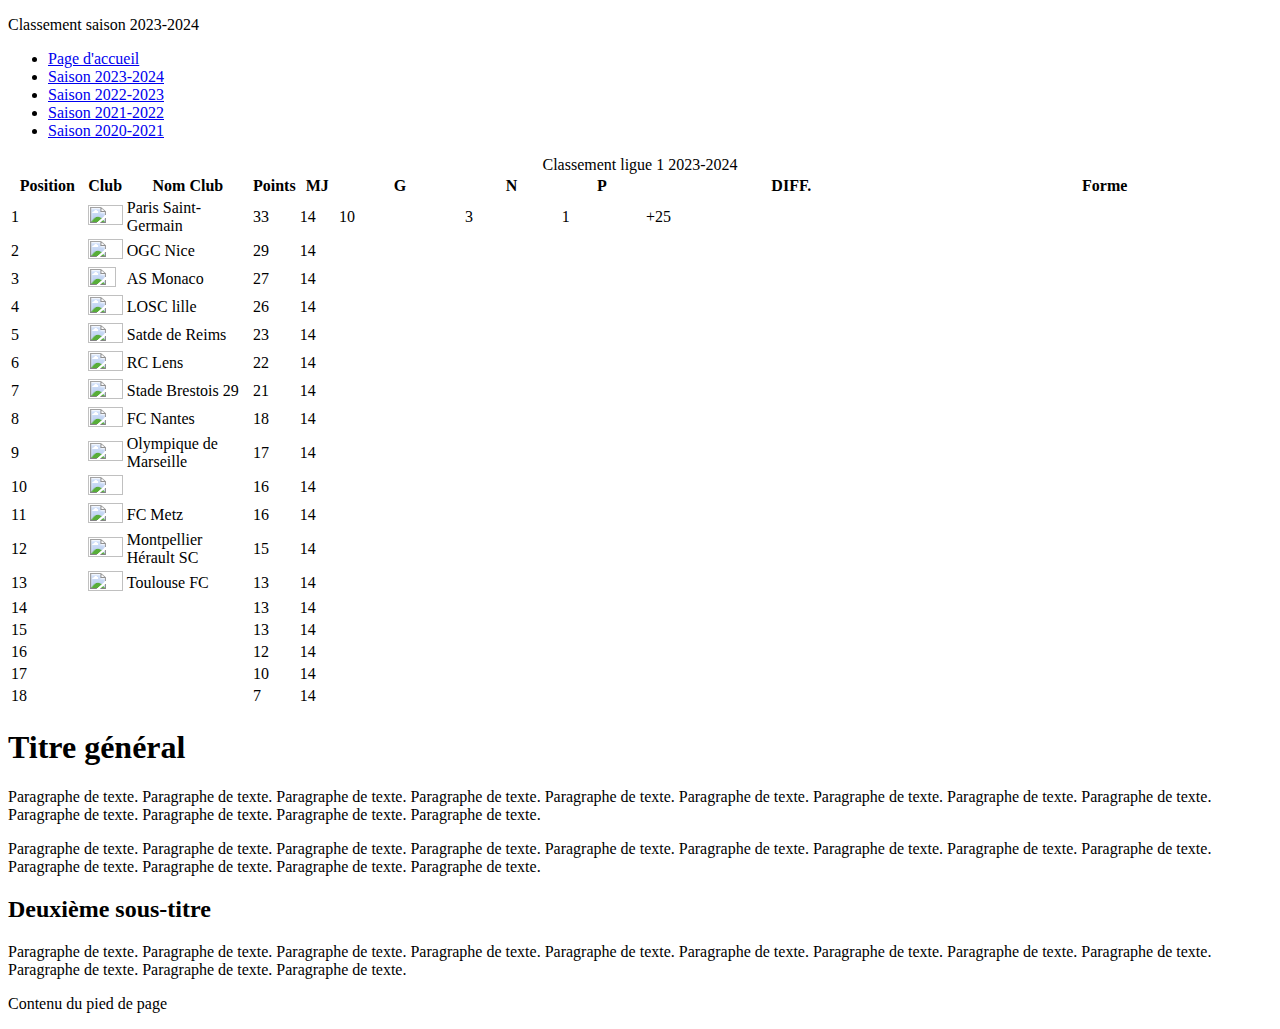
==== lien2.html @ 78a21141 "Update lien2.html" ====
<!DOCTYPE html>
<html>
<head>
  <meta charset="utf-8" />
  <title> Classement Ligue 1 2023-2024</title>
  <link rel="stylesheet" href="style.css" type="text/css" />
  <link rel="shortcut icon" href="ligue1.PNG" />
</head>

<body>
<div id="global">  <!-- Conteneur général de toute la page -->



  <div class="entete"id="lien2">  <!-- En-tête -->
      <p>Classement saison 2023-2024</p>
  </div>   <!-- Fin d'en-tête -->

  <div id="blocmenu">  <!-- Début du menu de navigation -->
      <ul id="menu">  
        <li><a href="index.html">Page d'accueil</a></li>
        <li id="en-cours"><a href="lien2.html">Saison 2023-2024</a></li>
        <li><a href="lien3.html">Saison 2022-2023</a></li>
        <li><a href="lien4.html">Saison 2021-2022</a></li>
        <li><a href="lien5.html">Saison 2020-2021</a></li>
      </ul>
  </div>   <!-- Fin du menu de navigation -->

<div id ="conteneur">
  <table>
  
    <caption>Classement ligue 1  2023-2024</caption>

  <col style="width:6%"> <col style="width:3%"><col style="width:10%"><col style="width:3%"><col style="width:3%"><col style="width:10%">
  <tr> <th>Position</th> <th>Club</th> <th>Nom Club</th> <th>Points</th> <th>MJ</th> <th>G</th> <th>N</th> <th>P</th> <th>DIFF.</th> <th>Forme</th> </tr>

  <tr> <td>1</td> <td><img src="PSG_LOGO.png" width=100% height=100%> </td>  <td>Paris Saint-Germain</td> </td><td>33</td> <td>14</td><td>10</td><td>3</td><td>1</td><td>+25</td> </tr>

  <tr> <td>2</td> <td><img src="NICE_LOGO.png" width=100% height=100%>  </td><td>OGC Nice </td> <td>29</td> <td>14</td><td> </td><td> </td><td> </td><td> </td> </tr>
  
  <tr> <td>3</td> <td> <img src="MONACO_LOGO.png" width=90% height=90%> </td><td>AS Monaco</td> <td> 27</td> <td>14</td><td> </td><td> </td><td> </td><td> </td> </tr>

  <tr> <td>4</td> <td> <img src="LILLE_LOGO.png" width=100% height=100%> </td><td>LOSC lille</td><td>26</td> <td>14</td><td> </td><td> </td><td> </td><td> </td> </tr>
   
  <tr> <td>5</td> <td> <img src="REIMS_LOGO.png" width=100% height=100%> </td><td>Satde de Reims</td><td> 23</td> <td>14 </td><td> </td><td> </td><td> </td><td> </td> </tr>

  <tr> <td>6</td> <td> <img src="LENS_LOGO.png" width=100% height=100%> </td><td>RC Lens </td><td> 22</td> <td>14</td><td> </td><td> </td><td> </td><td> </td> </tr>

  <tr> <td>7</td> <td> <img src="Logo_Stade_Brestois.png" width=100% height=100%> </td><td>Stade Brestois 29</td><td> 21</td> <td>14</td><td> </td><td> </td><td> </td><td> </td> </tr>

  <tr> <td>8</td> <td> <img src="FC_NANTES_LOGO.png" width=100% height=100%> </td><td>FC Nantes </td><td> 18</td> <td>14</td><td> </td><td> </td><td> </td><td> </td> </tr>

  <tr> <td>9</td> <td> <img src="MARSEILLE_LOGO.png" width=100% height=100%> </td><td>Olympique de Marseille</td><td> 17</td> <td>14</td><td> </td><td> </td><td> </td><td></td</tr>

  <tr> <td>10</td> <td> <img src="Logo_Havre.png" width=100% height=100%> </td><td> </td><td> 16</td> <td>14</td><td> </td><td> </td><td> </td><td> </td> </tr>

  <tr> <td>11</td> <td> <img src="FC_METZ_LOGO.png" width=100% height=100%> </td><td>FC Metz</td><td> 16</td> <td>14 </td><td> </td><td> </td><td> </td><td> </td></tr> 

  <tr> <td>12</td> <td> <img src="Logo_Stade_Rennais_FC.png" width=100% height=100%> </td><td>Montpellier Hérault SC</td><td> 15</td> <td>14</td<td> </td><td> </td><td> </td><td> </td> <td></td> </tr> 

  <tr> <td>13</td> <td> <img src="TOULOUSEFC_LOGO.png" width=100% height=100%> </td><td> Toulouse FC</td><td> 13</td> <td>14</td<td> </td><td> </td><td> </td><td> </td>  <td></td></tr>

  <tr> <td>14</td> <td> </td><td> </td><td> 13</td> <td>14</td<td> </td><td> </td><td> </td><td> </td>  <td></td></tr>

  <tr> <td>15</td> <td> </td><td> </td><td> 13</td> <td>14</td><td> </td><td> </td><td> </td><td> </td> </tr>

  <tr> <td>16</td> <td> </td><td> </td><td> 12</td> <td>14</td><td> </td><td> </td><td> </td><td> </td> </tr>

  <tr> <td>17</td> <td> </td><td> </td><td> 10</td> <td>14</td><td> </td><td> </td><td> </td><td> </td> </tr>

  <tr> <td>18</td> <td> </td><td> </td><td> 7</td> <td>14</td><td> </td><td> </td><td> </td><td> </td> </tr>
  </table>
</div>

  <div id="contenu">  <!-- Début du contenu de la page -->

      <h1>Titre général</h1>
      
      
      
      <p>Paragraphe de texte. Paragraphe de texte. Paragraphe de texte. Paragraphe de texte.
      Paragraphe de texte. Paragraphe de texte. Paragraphe de texte.
      Paragraphe de texte. Paragraphe de texte. Paragraphe de texte.
      Paragraphe de texte. Paragraphe de texte. Paragraphe de texte.
      </p>
      <p>Paragraphe de texte. Paragraphe de texte. Paragraphe de texte. Paragraphe de texte.
      Paragraphe de texte. Paragraphe de texte. Paragraphe de texte.
      Paragraphe de texte. Paragraphe de texte. Paragraphe de texte.
      Paragraphe de texte. Paragraphe de texte. Paragraphe de texte.
      </p>


      <h2>Deuxième sous-titre</h2>
      <p>Paragraphe de texte. Paragraphe de texte. Paragraphe de texte. Paragraphe de
      texte. Paragraphe de texte. Paragraphe de texte. Paragraphe de texte.
      Paragraphe de texte. Paragraphe de texte. Paragraphe de texte.
      Paragraphe de texte. Paragraphe de texte.
      </p>
      
  </div>   <!-- Fin du contenu de la page -->

  <div id="pied">  <!-- Début du pied de page -->
      <p>Contenu du pied de page</p>
  </div>   <!-- Fin du pied de page -->

</div>   <!-- Fin du conteneur général de toute la page -->

</body>
</html>
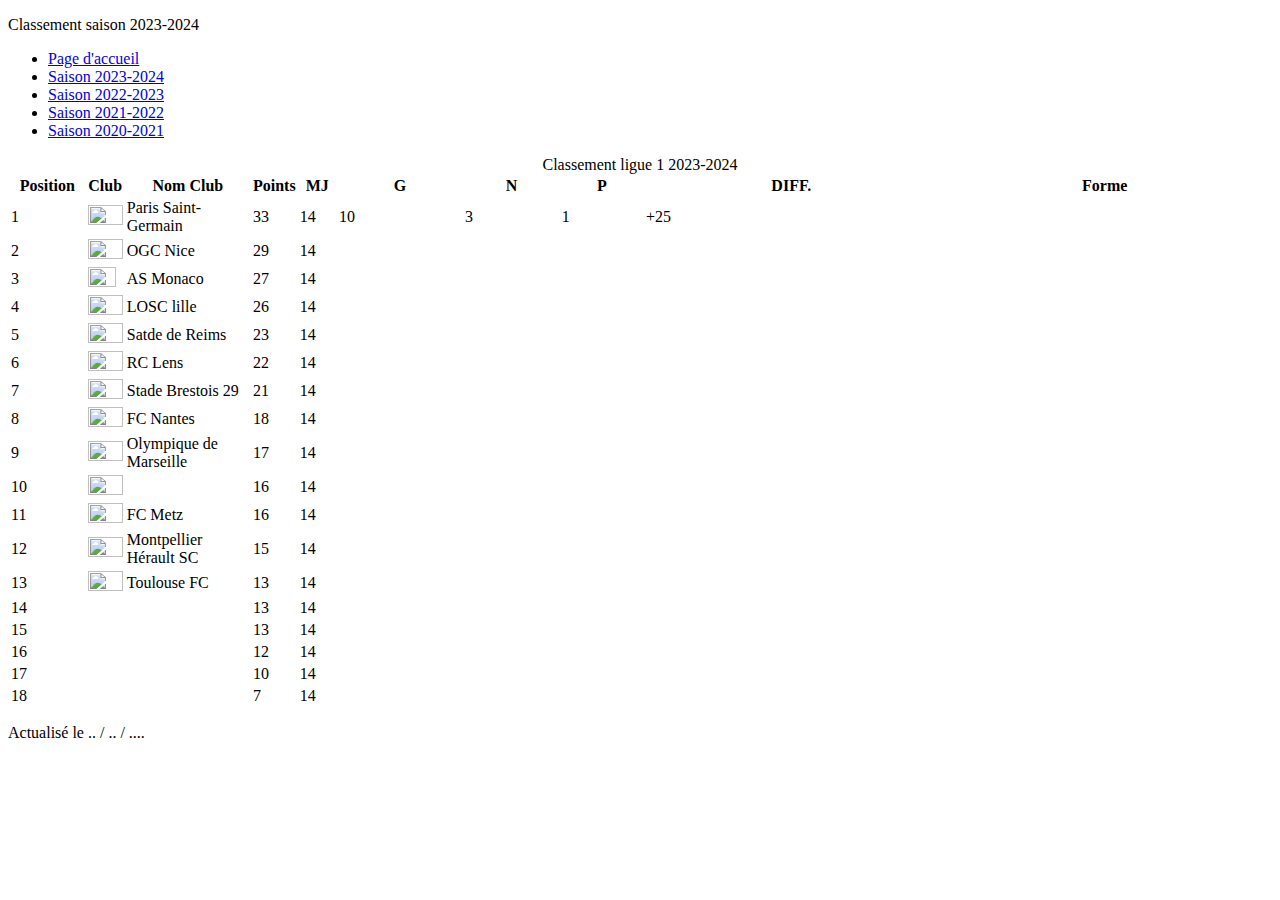
==== commit 83cba8bf: "Update lien2.html" ====
--- a/lien2.html
+++ b/lien2.html
@@ -72,35 +72,8 @@
   </table>
 </div>
 
-  <div id="contenu">  <!-- Début du contenu de la page -->
-
-      <h1>Titre général</h1>
-      
-      
-      
-      <p>Paragraphe de texte. Paragraphe de texte. Paragraphe de texte. Paragraphe de texte.
-      Paragraphe de texte. Paragraphe de texte. Paragraphe de texte.
-      Paragraphe de texte. Paragraphe de texte. Paragraphe de texte.
-      Paragraphe de texte. Paragraphe de texte. Paragraphe de texte.
-      </p>
-      <p>Paragraphe de texte. Paragraphe de texte. Paragraphe de texte. Paragraphe de texte.
-      Paragraphe de texte. Paragraphe de texte. Paragraphe de texte.
-      Paragraphe de texte. Paragraphe de texte. Paragraphe de texte.
-      Paragraphe de texte. Paragraphe de texte. Paragraphe de texte.
-      </p>
-
-
-      <h2>Deuxième sous-titre</h2>
-      <p>Paragraphe de texte. Paragraphe de texte. Paragraphe de texte. Paragraphe de
-      texte. Paragraphe de texte. Paragraphe de texte. Paragraphe de texte.
-      Paragraphe de texte. Paragraphe de texte. Paragraphe de texte.
-      Paragraphe de texte. Paragraphe de texte.
-      </p>
-      
-  </div>   <!-- Fin du contenu de la page -->
-
   <div id="pied">  <!-- Début du pied de page -->
-      <p>Contenu du pied de page</p>
+      <p>Actualisé le .. / .. / ....</p>
   </div>   <!-- Fin du pied de page -->
 
 </div>   <!-- Fin du conteneur général de toute la page -->
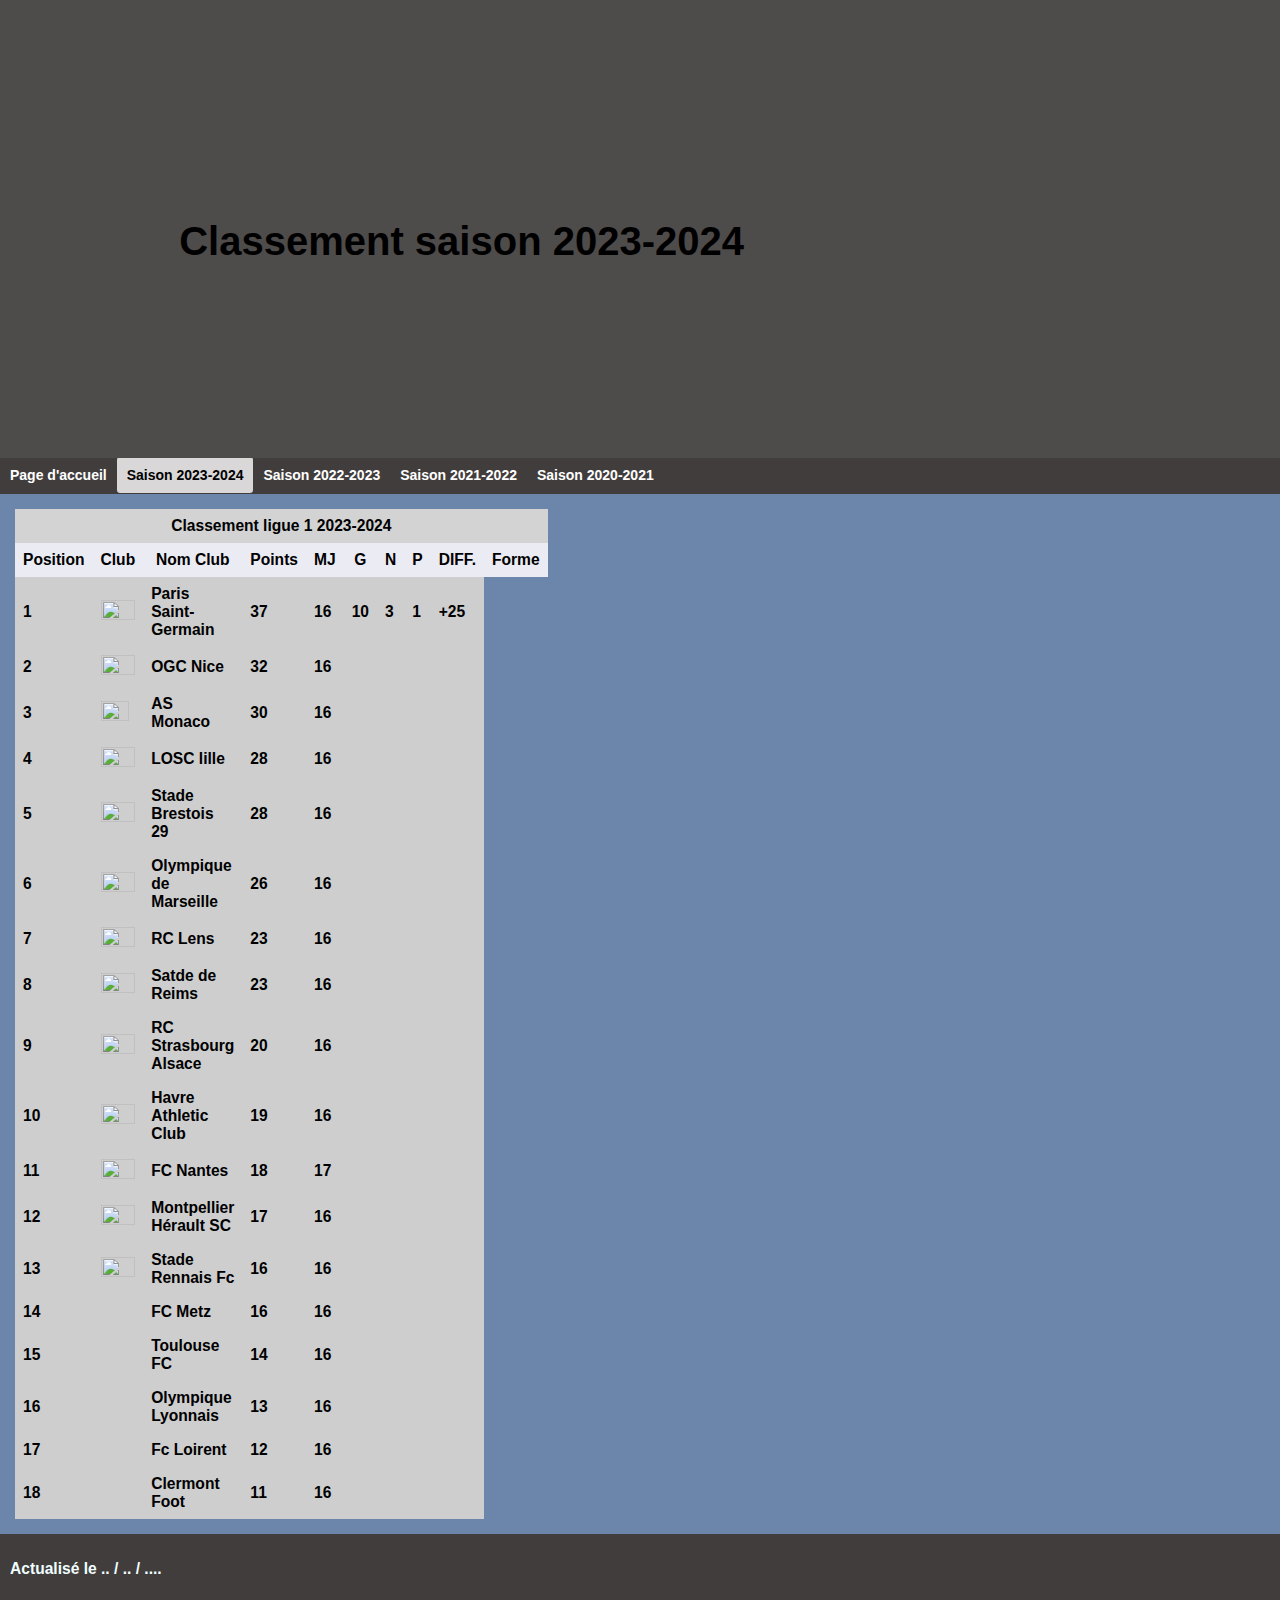
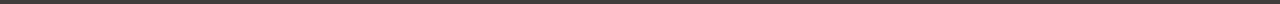
==== commit c1b17103: "Update lien2.html" ====
--- a/lien2.html
+++ b/lien2.html
@@ -34,41 +34,41 @@
   <col style="width:6%"> <col style="width:3%"><col style="width:10%"><col style="width:3%"><col style="width:3%"><col style="width:10%">
   <tr> <th>Position</th> <th>Club</th> <th>Nom Club</th> <th>Points</th> <th>MJ</th> <th>G</th> <th>N</th> <th>P</th> <th>DIFF.</th> <th>Forme</th> </tr>
 
-  <tr> <td>1</td> <td><img src="PSG_LOGO.png" width=100% height=100%> </td>  <td>Paris Saint-Germain</td> </td><td>33</td> <td>14</td><td>10</td><td>3</td><td>1</td><td>+25</td> </tr>
+  <tr> <td>1</td> <td><img src="PSG_LOGO.png" width=100% height=100%> </td>  <td>Paris Saint-Germain</td> </td><td>37</td> <td>16</td><td>10</td><td>3</td><td>1</td><td>+25</td> </tr>
 
-  <tr> <td>2</td> <td><img src="NICE_LOGO.png" width=100% height=100%>  </td><td>OGC Nice </td> <td>29</td> <td>14</td><td> </td><td> </td><td> </td><td> </td> </tr>
+  <tr> <td>2</td> <td><img src="NICE_LOGO.png" width=100% height=100%>  </td><td>OGC Nice </td> <td>32</td> <td>16</td><td> </td><td> </td><td> </td><td> </td> </tr>
   
-  <tr> <td>3</td> <td> <img src="MONACO_LOGO.png" width=90% height=90%> </td><td>AS Monaco</td> <td> 27</td> <td>14</td><td> </td><td> </td><td> </td><td> </td> </tr>
+  <tr> <td>3</td> <td> <img src="MONACO_LOGO.png" width=90% height=90%> </td><td>AS Monaco</td> <td> 30</td> <td>16</td><td> </td> <td> </td><td> </td><td> </td> </tr>
 
-  <tr> <td>4</td> <td> <img src="LILLE_LOGO.png" width=100% height=100%> </td><td>LOSC lille</td><td>26</td> <td>14</td><td> </td><td> </td><td> </td><td> </td> </tr>
+  <tr> <td>4</td> <td> <img src="LILLE_LOGO.png" width=100% height=100%> </td><td>LOSC lille</td><td>28</td> <td>16</td><td> </td> <td> </td><td> </td><td> </td> </tr>
    
-  <tr> <td>5</td> <td> <img src="REIMS_LOGO.png" width=100% height=100%> </td><td>Satde de Reims</td><td> 23</td> <td>14 </td><td> </td><td> </td><td> </td><td> </td> </tr>
+  <tr> <td>5</td> <td> <img src="REIMS_LOGO.png" width=100% height=100%> </td><td> Stade Brestois 29</td><td> 28</td> <td>16 </td> <td> </td><td> </td><td> </td><td> </td> </tr>
 
-  <tr> <td>6</td> <td> <img src="LENS_LOGO.png" width=100% height=100%> </td><td>RC Lens </td><td> 22</td> <td>14</td><td> </td><td> </td><td> </td><td> </td> </tr>
+  <tr> <td>6</td> <td> <img src="LENS_LOGO.png" width=100% height=100%> </td><td> Olympique de Marseille</td><td> 26</td> <td>16</td> <td> </td><td> </td><td> </td><td> </td> </tr>
 
-  <tr> <td>7</td> <td> <img src="Logo_Stade_Brestois.png" width=100% height=100%> </td><td>Stade Brestois 29</td><td> 21</td> <td>14</td><td> </td><td> </td><td> </td><td> </td> </tr>
+  <tr> <td>7</td> <td> <img src="Logo_Stade_Brestois.png" width=100% height=100%> </td> <td> RC Lens</td><td> 23</td> <td>16</td><td> </td><td> </td><td> </td><td> </td> </tr>
 
-  <tr> <td>8</td> <td> <img src="FC_NANTES_LOGO.png" width=100% height=100%> </td><td>FC Nantes </td><td> 18</td> <td>14</td><td> </td><td> </td><td> </td><td> </td> </tr>
+  <tr> <td>8</td> <td> <img src="FC_NANTES_LOGO.png" width=100% height=100%> </td><td>Satde de Reims  </td><td> 23</td> <td>16</td><td> </td><td> </td><td> </td><td> </td> </tr>
 
-  <tr> <td>9</td> <td> <img src="MARSEILLE_LOGO.png" width=100% height=100%> </td><td>Olympique de Marseille</td><td> 17</td> <td>14</td><td> </td><td> </td><td> </td><td></td</tr>
+  <tr> <td>9</td> <td> <img src="MARSEILLE_LOGO.png" width=100% height=100%> </td><td> RC Strasbourg Alsace</td><td> 20</td> <td>16</td><td> </td><td> </td><td> </td><td></td</tr>
 
-  <tr> <td>10</td> <td> <img src="Logo_Havre.png" width=100% height=100%> </td><td> </td><td> 16</td> <td>14</td><td> </td><td> </td><td> </td><td> </td> </tr>
+  <tr> <td>10</td> <td> <img src="Logo_Havre.png" width=100% height=100%> </td><td>Havre Athletic Club</td><td> 19</td> <td>16</td><td> </td><td> </td><td> </td><td> </td> </tr>
 
-  <tr> <td>11</td> <td> <img src="FC_METZ_LOGO.png" width=100% height=100%> </td><td>FC Metz</td><td> 16</td> <td>14 </td><td> </td><td> </td><td> </td><td> </td></tr> 
+  <tr> <td>11</td> <td> <img src="FC_METZ_LOGO.png" width=100% height=100%> </td><td>FC Nantes</td><td> 18</td> <td>17 </td><td> </td><td> </td><td> </td><td> </td></tr> 
 
-  <tr> <td>12</td> <td> <img src="Logo_Stade_Rennais_FC.png" width=100% height=100%> </td><td>Montpellier Hérault SC</td><td> 15</td> <td>14</td<td> </td><td> </td><td> </td><td> </td> <td></td> </tr> 
+  <tr> <td>12</td> <td> <img src="Logo_Stade_Rennais_FC.png" width=100% height=100%> </td><td>Montpellier Hérault SC</td><td> 17</td> <td>16</td<td> </td><td> </td><td> </td><td> </td> <td></td> </tr> 
 
-  <tr> <td>13</td> <td> <img src="TOULOUSEFC_LOGO.png" width=100% height=100%> </td><td> Toulouse FC</td><td> 13</td> <td>14</td<td> </td><td> </td><td> </td><td> </td>  <td></td></tr>
+  <tr> <td>13</td> <td> <img src="TOULOUSEFC_LOGO.png" width=100% height=100%> </td><td>Stade Rennais Fc</td><td> 16</td> <td>16</td<td> </td><td> </td><td> </td><td> </td>  <td></td></tr>
 
-  <tr> <td>14</td> <td> </td><td> </td><td> 13</td> <td>14</td<td> </td><td> </td><td> </td><td> </td>  <td></td></tr>
+  <tr> <td>14</td> <td> </td><td> FC Metz</td><td> 16</td> <td>16</td<td> </td><td> </td><td> </td><td> </td>  <td></td></tr>
 
-  <tr> <td>15</td> <td> </td><td> </td><td> 13</td> <td>14</td><td> </td><td> </td><td> </td><td> </td> </tr>
+  <tr> <td>15</td> <td> </td><td> Toulouse FC</td><td> 14</td> <td>16</td><td> </td><td> </td><td> </td><td> </td> </tr>
 
-  <tr> <td>16</td> <td> </td><td> </td><td> 12</td> <td>14</td><td> </td><td> </td><td> </td><td> </td> </tr>
+  <tr> <td>16</td> <td> </td><td>Olympique Lyonnais</td><td> 13</td> <td>16</td><td> </td><td> </td><td> </td><td> </td> </tr>
 
-  <tr> <td>17</td> <td> </td><td> </td><td> 10</td> <td>14</td><td> </td><td> </td><td> </td><td> </td> </tr>
+  <tr> <td>17</td> <td> </td><td> Fc Loirent </td><td> 12</td> <td>16</td><td> </td><td> </td><td> </td><td> </td> </tr>
 
-  <tr> <td>18</td> <td> </td><td> </td><td> 7</td> <td>14</td><td> </td><td> </td><td> </td><td> </td> </tr>
+  <tr> <td>18</td> <td> </td><td>Clermont Foot</td><td> 11</td> <td>16</td><td> </td><td> </td><td> </td><td> </td> </tr>
   </table>
 </div>
 
--- a/style.css
+++ b/style.css
@@ -0,0 +1,149 @@
+body, div, ul { margin: 0; padding: 0; }
+
+    body {
+  background-color: #6c86ab;  /* gris clair */ 
+  font-family: Arial, sans-serif;  font-size: 13px;
+
+}
+
+table, caption, th, td {
+    border: 2px;
+    border-collapse: collapse;}
+  caption, th, td 
+  { padding: 8px; }
+  caption 
+  {background-color: rgb(211, 211, 211); }
+  th 
+  { background-color: rgb(235, 235, 244); }
+  td 
+  { background-color: rgb(206, 206, 206); }
+
+  #conteneur  {
+    width: 35%; 
+    height: 10%; 
+    padding: 5px; 
+    margin: 10px; 
+    }
+
+#video2 {
+    width: 100%;
+    height: 100vh;
+    overflow: hidden;
+    position: absolute;
+    top: 40%;
+    left: 16%;
+    font-size: 20px;
+    font-family: 'Trebuchet MS', 'Lucida Sans Unicode', 'Lucida Grande', 'Lucida Sans', Arial, sans-serif;
+    color: #ffffff;
+    text-align: center;
+    text-shadow: #000000;
+    padding: 5px;
+    margin: 10px;
+}
+
+#video {
+    width: 60%;
+    height: 60%;
+    object-fit: cover;
+}
+    
+#global { width: 100%; margin: 0 auto;font-weight:Arial;font-size:120%;font-weight: Bold;}
+
+.entete { 
+  position: relative;
+  height: 100px; padding: 14%;
+           background-color: rgb(78, 75, 75);
+          }
+#acceuil {
+    color: #808080;
+    background-image: url(en-tête\ -\ Copie.jpg);
+    font-size: 40px;
+    background-size: cover;
+}
+#lien2 
+{
+  background-image: url(carotte-de-colmar-a-coeur-rouge-2-10gr.png); font-size:  40px;
+  background-size: cover;
+}
+
+#entete p 
+{ 
+  position: absolute;
+  top: 0;
+  left: 50%;
+  transform: translateX(-50%);
+}
+/* Menu de navigation */
+#blocmenu { height: 36px; background-color: rgb(66, 61, 61); }
+/* Contenu de la page */
+
+#contenu {
+    text-decoration: none;
+    color: rgb(255, 255, 255);
+    font-family: Roboto;
+}
+#conteneur2 {
+    padding: 10%;
+    background: linear-gradient(180deg,rgb(66, 61, 61) 0%, rgba(0,0,0,1) 20%, rgba(0,0,0,1) 80%, rgb(66, 61, 61) 100%);
+}
+
+/* Pied de page */
+#pied { padding: 10px; background-color:rgb(66, 61, 61); color:azure; }
+
+/* Détails pour le menu de navigation */
+#menu li { float: left; list-style-type: none; }
+
+#menu li a, #menu li a:visited {
+  padding: 10px; line-height: 35px; font-size: 14px;
+  text-decoration: none; color: rgb(255, 255, 255); }
+
+#menu li a:hover { background-color: rgb(165, 164, 165);
+                   color: rgb(251, 251, 251); }
+#menu a {
+  padding: 4px 10px; 
+  font-weight: bold;
+  text-decoration: none;
+  -moz-border-radius: 3px;
+  -webkit-border-radius: 3px;
+  border-radius: 3px;
+}
+#menu a:hover, #menu a:focus {
+  text-decoration: underline;
+  color: #444;
+}
+#menu #en-cours a {
+  background-color: #d9d7d7;
+  color: #000000;
+}
+
+
+
+.effetneon {
+    font-size: 4rem;
+    text-align: center;
+    color:#444444 ;
+    text-shadow: 0 0 7px #fff, 0 0 10px #fff, 0 0 42px rgb(230, 18, 124), 0 0 77px rgb(230, 18, 124), 0 0 100px rgb(230, 18, 124);
+    animation: lumiere 1s infinite linear;
+}
+@keyframes lumiere {
+    0% {
+        text-shadow: 0 0 7px #fff, 0 0 10px #fff, 0 0 42px rgb(230, 18, 124), 0 0 77px rgb(230, 18, 124), 0 0 100px rgb(230, 18, 124);
+    }
+
+    50% {
+        text-shadow: 0 0 7px #fff, 0 0 10px #fff, 0 0 32px rgb(230, 18, 124), 0 0 87px rgb(230, 18, 124), 0 0 120px rgb(230, 18, 124);
+    }
+}
+
+.effetneon span {
+    font-size: 6rem;
+}
+      .container {
+            display: flex;
+            align-items: center;
+            width: 100%;
+            height: 100%;
+            justify-content: center;
+            min-height: 50vh;
+            font-family:Candara;
+        }
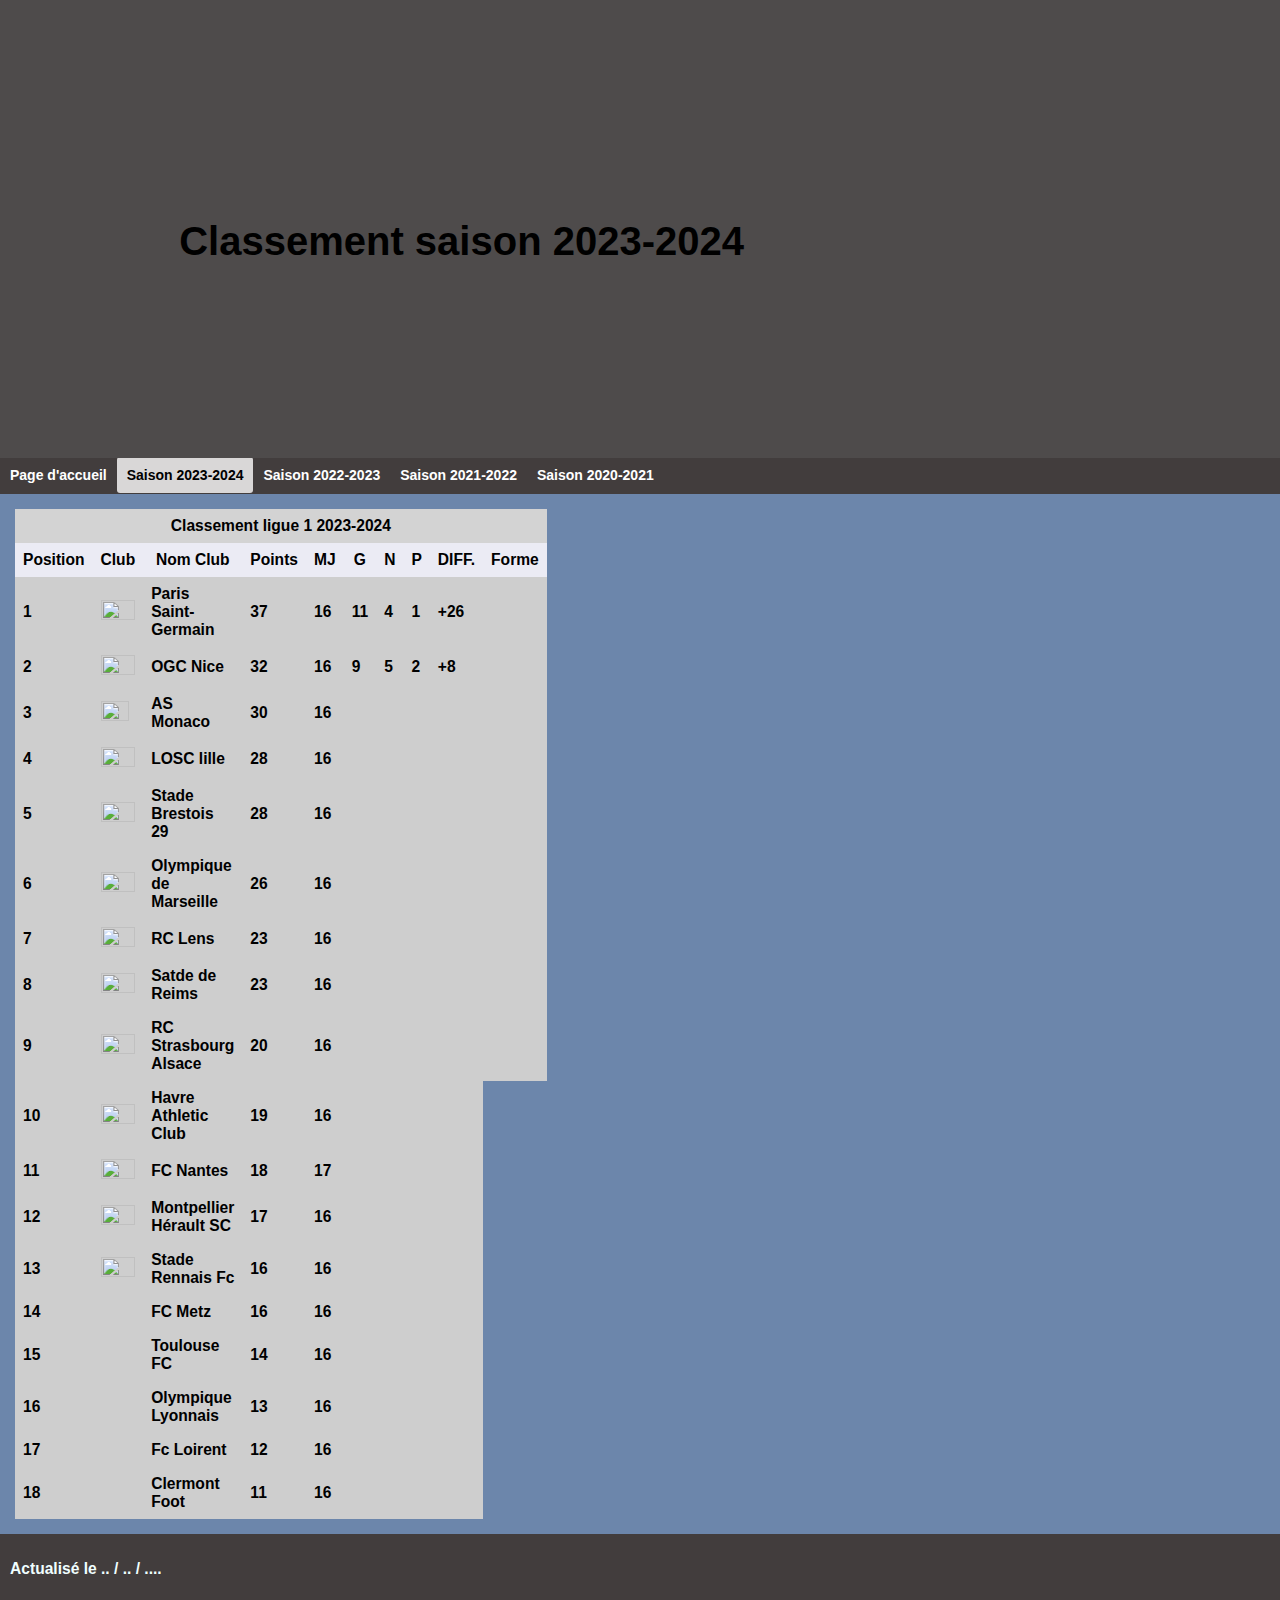
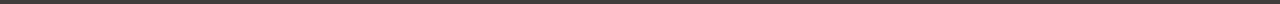
==== commit 4bf0b85e: "Update lien2.html (#1)" ====
--- a/lien2.html
+++ b/lien2.html
@@ -34,23 +34,23 @@
   <col style="width:6%"> <col style="width:3%"><col style="width:10%"><col style="width:3%"><col style="width:3%"><col style="width:10%">
   <tr> <th>Position</th> <th>Club</th> <th>Nom Club</th> <th>Points</th> <th>MJ</th> <th>G</th> <th>N</th> <th>P</th> <th>DIFF.</th> <th>Forme</th> </tr>
 
-  <tr> <td>1</td> <td><img src="PSG_LOGO.png" width=100% height=100%> </td>  <td>Paris Saint-Germain</td> </td><td>37</td> <td>16</td><td>10</td><td>3</td><td>1</td><td>+25</td> </tr>
+  <tr> <td>1</td> <td><img src="PSG_LOGO.png" width=100% height=100%> </td>  <td>Paris Saint-Germain</td> </td><td>37</td> <td>16</td><td>11</td><td>4</td><td>1</td><td>+26</td> <td> </td> </tr>
 
-  <tr> <td>2</td> <td><img src="NICE_LOGO.png" width=100% height=100%>  </td><td>OGC Nice </td> <td>32</td> <td>16</td><td> </td><td> </td><td> </td><td> </td> </tr>
+  <tr> <td>2</td> <td><img src="NICE_LOGO.png" width=100% height=100%>  </td><td>OGC Nice </td> <td>32</td> <td>16</td><td>9</td><td>5</td><td>2</td><td>+8</td> <td> </td> </tr>
   
-  <tr> <td>3</td> <td> <img src="MONACO_LOGO.png" width=90% height=90%> </td><td>AS Monaco</td> <td> 30</td> <td>16</td><td> </td> <td> </td><td> </td><td> </td> </tr>
+  <tr> <td>3</td> <td> <img src="MONACO_LOGO.png" width=90% height=90%> </td><td>AS Monaco</td> <td> 30</td> <td>16</td><td> </td> <td> </td><td> </td><td> </td> <td> </td> </tr>
 
-  <tr> <td>4</td> <td> <img src="LILLE_LOGO.png" width=100% height=100%> </td><td>LOSC lille</td><td>28</td> <td>16</td><td> </td> <td> </td><td> </td><td> </td> </tr>
+  <tr> <td>4</td> <td> <img src="LILLE_LOGO.png" width=100% height=100%> </td><td>LOSC lille</td><td>28</td> <td>16</td><td> </td> <td> </td><td> </td><td> </td> <td> </td> </tr>
    
-  <tr> <td>5</td> <td> <img src="REIMS_LOGO.png" width=100% height=100%> </td><td> Stade Brestois 29</td><td> 28</td> <td>16 </td> <td> </td><td> </td><td> </td><td> </td> </tr>
+  <tr> <td>5</td> <td> <img src="REIMS_LOGO.png" width=100% height=100%> </td><td> Stade Brestois 29</td><td> 28</td> <td>16 </td> <td> </td><td> </td><td> </td><td> </td> <td> </td> </tr>
 
-  <tr> <td>6</td> <td> <img src="LENS_LOGO.png" width=100% height=100%> </td><td> Olympique de Marseille</td><td> 26</td> <td>16</td> <td> </td><td> </td><td> </td><td> </td> </tr>
+  <tr> <td>6</td> <td> <img src="LENS_LOGO.png" width=100% height=100%> </td><td> Olympique de Marseille</td><td> 26</td> <td>16</td> <td> </td><td> </td><td> </td><td> </td> <td> </td> </tr>
 
-  <tr> <td>7</td> <td> <img src="Logo_Stade_Brestois.png" width=100% height=100%> </td> <td> RC Lens</td><td> 23</td> <td>16</td><td> </td><td> </td><td> </td><td> </td> </tr>
+  <tr> <td>7</td> <td> <img src="Logo_Stade_Brestois.png" width=100% height=100%> </td> <td> RC Lens</td><td> 23</td> <td>16</td><td> </td><td> </td><td> </td><td> </td> <td> </td> </tr>
 
-  <tr> <td>8</td> <td> <img src="FC_NANTES_LOGO.png" width=100% height=100%> </td><td>Satde de Reims  </td><td> 23</td> <td>16</td><td> </td><td> </td><td> </td><td> </td> </tr>
+  <tr> <td>8</td> <td> <img src="FC_NANTES_LOGO.png" width=100% height=100%> </td><td>Satde de Reims  </td><td> 23</td> <td>16</td><td> </td><td> </td><td> </td><td> </td> <td> </td> </tr>
 
-  <tr> <td>9</td> <td> <img src="MARSEILLE_LOGO.png" width=100% height=100%> </td><td> RC Strasbourg Alsace</td><td> 20</td> <td>16</td><td> </td><td> </td><td> </td><td></td</tr>
+  <tr> <td>9</td> <td> <img src="MARSEILLE_LOGO.png" width=100% height=100%> </td><td> RC Strasbourg Alsace</td><td> 20</td> <td>16</td><td> </td><td> </td><td> </td> <td> </td> <td> </td> </tr>
 
   <tr> <td>10</td> <td> <img src="Logo_Havre.png" width=100% height=100%> </td><td>Havre Athletic Club</td><td> 19</td> <td>16</td><td> </td><td> </td><td> </td><td> </td> </tr>
 
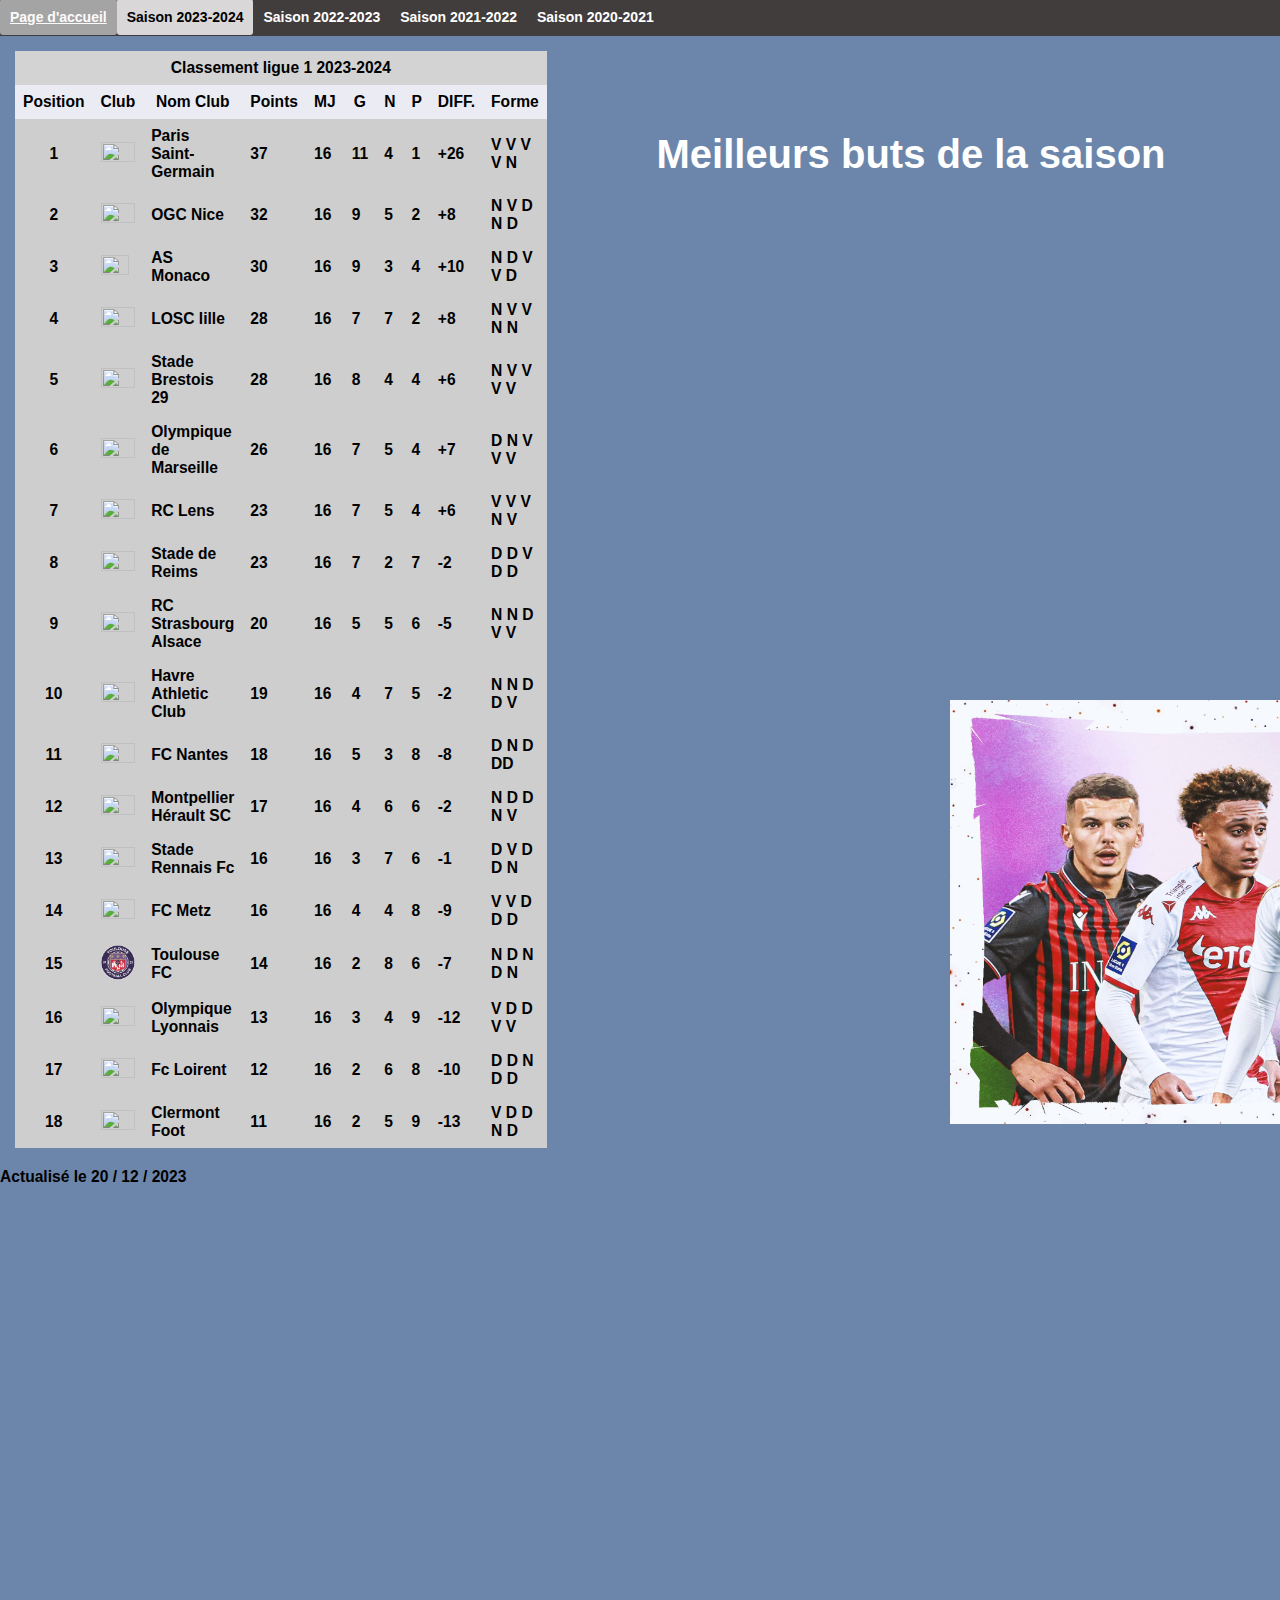
==== commit 1679a35a: "Add files via upload" ====
--- a/lien2.html
+++ b/lien2.html
@@ -9,13 +9,6 @@
 
 <body>
 <div id="global">  <!-- Conteneur général de toute la page -->
-
-
-
-  <div class="entete"id="lien2">  <!-- En-tête -->
-      <p>Classement saison 2023-2024</p>
-  </div>   <!-- Fin d'en-tête -->
-
   <div id="blocmenu">  <!-- Début du menu de navigation -->
       <ul id="menu">  
         <li><a href="index.html">Page d'accueil</a></li>
@@ -26,58 +19,56 @@
       </ul>
   </div>   <!-- Fin du menu de navigation -->
 
-<div id ="conteneur">
+  <div id="conteneur">
   <table>
-  
     <caption>Classement ligue 1  2023-2024</caption>
-
-  <col style="width:6%"> <col style="width:3%"><col style="width:10%"><col style="width:3%"><col style="width:3%"><col style="width:10%">
+    <col style="width:6%"> <col style="width:3%"><col style="width:10%"><col style="width:3%"><col style="width:3%"><col style="width:10%">
   <tr> <th>Position</th> <th>Club</th> <th>Nom Club</th> <th>Points</th> <th>MJ</th> <th>G</th> <th>N</th> <th>P</th> <th>DIFF.</th> <th>Forme</th> </tr>
 
-  <tr> <td>1</td> <td><img src="PSG_LOGO.png" width=100% height=100%> </td>  <td>Paris Saint-Germain</td> </td><td>37</td> <td>16</td><td>11</td><td>4</td><td>1</td><td>+26</td> <td> </td> </tr>
+  <tr> <td><center>1</center></td>  <td><img src="PSG_LOGO.png" width=100% height=100%> </td>  <td>Paris Saint-Germain</td> </td><td>37</td> <td>16</td><td>11</td><td>4</td><td>1</td><td>+26</td> <td>V V V V N </td> </tr>
 
-  <tr> <td>2</td> <td><img src="NICE_LOGO.png" width=100% height=100%>  </td><td>OGC Nice </td> <td>32</td> <td>16</td><td>9</td><td>5</td><td>2</td><td>+8</td> <td> </td> </tr>
+  <tr> <td><center>2</center></td>  <td><img src="NICE_LOGO.png" width=100% height=100%>  </td><td>OGC Nice </td> <td>32</td> <td>16</td><td>9</td><td>5</td><td>2</td><td>+8</td> <td>N V D N D </td> </tr>
   
-  <tr> <td>3</td> <td> <img src="MONACO_LOGO.png" width=90% height=90%> </td><td>AS Monaco</td> <td> 30</td> <td>16</td><td> </td> <td> </td><td> </td><td> </td> <td> </td> </tr>
+  <tr> <td><center>3</center></td>  <td> <img src="MONACO_LOGO.png" width=90% height=90%> </td><td>AS Monaco</td> <td> 30</td> <td>16</td> <td>9</td> <td>3</td> <td>4</td><td>+10</td>  <td> N D V V D </td> </tr>
 
-  <tr> <td>4</td> <td> <img src="LILLE_LOGO.png" width=100% height=100%> </td><td>LOSC lille</td><td>28</td> <td>16</td><td> </td> <td> </td><td> </td><td> </td> <td> </td> </tr>
+  <tr> <td><center>4</center></td>  <td> <img src="LILLE_LOGO.png" width=100% height=100%> </td><td>LOSC lille</td><td>28</td> <td>16</td><td>7</td> <td>7</td><td>2</td><td>+8</td> <td>N V V N N </td>  </tr>
    
-  <tr> <td>5</td> <td> <img src="REIMS_LOGO.png" width=100% height=100%> </td><td> Stade Brestois 29</td><td> 28</td> <td>16 </td> <td> </td><td> </td><td> </td><td> </td> <td> </td> </tr>
+  <tr> <td><center>5</center></td>  <td> <img src="Logo_Stade_Brestois.png" width=100% height=100%> </td><td> Stade Brestois 29</td><td> 28</td> <td>16 </td> <td>8</td><td>4</td><td>4</td><td>+6</td> <td>N V V V V  </td> </tr>
 
-  <tr> <td>6</td> <td> <img src="LENS_LOGO.png" width=100% height=100%> </td><td> Olympique de Marseille</td><td> 26</td> <td>16</td> <td> </td><td> </td><td> </td><td> </td> <td> </td> </tr>
+  <tr> <td><center>6</center></td>  <td> <img src="MARSEILLE_LOGO.png" width=100% height=100%> </td><td> Olympique de Marseille</td><td> 26</td> <td>16</td> <td>7</td><td>5</td><td>4</td><td>+7</td> <td>D N V V V </td> </tr>
 
-  <tr> <td>7</td> <td> <img src="Logo_Stade_Brestois.png" width=100% height=100%> </td> <td> RC Lens</td><td> 23</td> <td>16</td><td> </td><td> </td><td> </td><td> </td> <td> </td> </tr>
+  <tr> <td><center>7</center></td>  <td> <img src="LENS_LOGO.png" width=100% height=100%> </td> <td> RC Lens</td><td> 23</td> <td>16</td><td>7</td><td>5</td><td>4</td><td>+6</td> <td>V V V N V </td> </tr>
 
-  <tr> <td>8</td> <td> <img src="FC_NANTES_LOGO.png" width=100% height=100%> </td><td>Satde de Reims  </td><td> 23</td> <td>16</td><td> </td><td> </td><td> </td><td> </td> <td> </td> </tr>
+  <tr> <td><center>8</center></td>  <td> <img src="REIMS_LOGO.png" width=100% height=100%> </td><td>Stade de Reims  </td><td> 23</td> <td>16</td><td>7</td><td>2</td><td>7</td><td>-2</td> <td>D D V D D </td> </tr>
 
-  <tr> <td>9</td> <td> <img src="MARSEILLE_LOGO.png" width=100% height=100%> </td><td> RC Strasbourg Alsace</td><td> 20</td> <td>16</td><td> </td><td> </td><td> </td> <td> </td> <td> </td> </tr>
+  <tr> <td><center>9</center></td>  <td> <img src="RC_Strasbourg_Alsace.png" width=100% height=100%> </td><td> RC Strasbourg Alsace</td><td> 20</td> <td>16</td><td>5</td><td> 5</td><td> 6</td> <td>-5</td> <td>N N D V V </td> </tr>
 
-  <tr> <td>10</td> <td> <img src="Logo_Havre.png" width=100% height=100%> </td><td>Havre Athletic Club</td><td> 19</td> <td>16</td><td> </td><td> </td><td> </td><td> </td> </tr>
+  <tr> <td><center>10</center></td>  <td> <img src="Logo_Havre.png" width=100% height=100%> </td><td>Havre Athletic Club</td><td> 19</td> <td>16</td><td>4</td><td>7</td><td>5</td><td>-2</td> <td> N N D D V</td> </tr>
 
-  <tr> <td>11</td> <td> <img src="FC_METZ_LOGO.png" width=100% height=100%> </td><td>FC Nantes</td><td> 18</td> <td>17 </td><td> </td><td> </td><td> </td><td> </td></tr> 
+  <tr> <td><center>11</center></td>  <td> <img src="FC_NANTES_LOGO.png" width=100% height=100%> </td><td>FC Nantes</td><td> 18</td> <td>16 </td><td>5</td><td>3</td><td>8</td><td>-8</td> <td>D N D DD </td> </tr> 
 
-  <tr> <td>12</td> <td> <img src="Logo_Stade_Rennais_FC.png" width=100% height=100%> </td><td>Montpellier Hérault SC</td><td> 17</td> <td>16</td<td> </td><td> </td><td> </td><td> </td> <td></td> </tr> 
+  <tr> <td><center>12</center></td>  <td> <img src="Logo_Montpellier_Hérault_Sport_Club.png" width=100% height=100%> </td><td>Montpellier Hérault SC</td><td> 17</td> <td>16</td> <td>4</td> <td>6</td> <td>6</td> <td>-2</td> <td>N D D N V </td> </tr> 
 
-  <tr> <td>13</td> <td> <img src="TOULOUSEFC_LOGO.png" width=100% height=100%> </td><td>Stade Rennais Fc</td><td> 16</td> <td>16</td<td> </td><td> </td><td> </td><td> </td>  <td></td></tr>
+  <tr> <td><center>13</center></td>  <td> <img src="Logo_Stade_Rennais_FC.png" width=100% height=100%> </td><td>Stade Rennais Fc</td><td> 16</td> <td>16</td> <td>3</td><td>7</td><td>6</td><td>-1</td>  <td>D V D D N</td> </tr>
 
-  <tr> <td>14</td> <td> </td><td> FC Metz</td><td> 16</td> <td>16</td<td> </td><td> </td><td> </td><td> </td>  <td></td></tr>
+  <tr> <td><center>14</center></td>  <td> <img src="FC_METZ_LOGO.png" width=100% height=100%> </td><td> FC Metz</td><td> 16</td> <td>16</td> <td>4</td> <td>4</td> <td>8</td> <td> -9</td>  <td>V V D D D  </td> </tr>
 
-  <tr> <td>15</td> <td> </td><td> Toulouse FC</td><td> 14</td> <td>16</td><td> </td><td> </td><td> </td><td> </td> </tr>
+  <tr> <td><center>15</center></td>  <td> <img src="TOULOUSEFC_LOGO.png" width=100% height=100%> </td><td> Toulouse FC</td><td> 14</td> <td>16</td><td>2</td><td>8</td><td>6</td><td>-7</td> <td>N D N D N </td> </tr>
 
-  <tr> <td>16</td> <td> </td><td>Olympique Lyonnais</td><td> 13</td> <td>16</td><td> </td><td> </td><td> </td><td> </td> </tr>
+  <tr> <td><center>16</center></td>  <td> <img src="Olympique_Lyonnais.png" width=100% height=100%> </td><td>Olympique Lyonnais</td><td> 13</td> <td>16</td><td>3</td><td>4</td><td>9</td><td>-12</td> <td>V D D V V </td> </tr>
 
-  <tr> <td>17</td> <td> </td><td> Fc Loirent </td><td> 12</td> <td>16</td><td> </td><td> </td><td> </td><td> </td> </tr>
+  <tr> <td><center>17</center></td>  <td> <img src="FC_Lorient.png" width=100% height=100%> </td><td> Fc Loirent </td><td> 12</td> <td>16</td><td>2</td><td>6</td><td>8</td><td>-10</td> <td>D D N D D  </td> </tr>
 
-  <tr> <td>18</td> <td> </td><td>Clermont Foot</td><td> 11</td> <td>16</td><td> </td><td> </td><td> </td><td> </td> </tr>
+  <tr> <td><center>18</center></td>  <td> <img src="Clermont_Foot.png" width=100% height=100%> </td><td>Clermont Foot</td><td> 11</td> <td>16</td><td>2</td><td>5</td><td>9</td><td>-13</td>  <td>V D D N D </td> </tr>
   </table>
+ 
 </div>
-
-  <div id="pied">  <!-- Début du pied de page -->
-      <p>Actualisé le .. / .. / ....</p>
-  </div>   <!-- Fin du pied de page -->
-
+      <p>Actualisé le 20 / 12 / 2023</p>
+      <div id="video2">
+        <p><h1>Meilleurs buts de la saison</h1></p>
+        <video id="video" src="Top buts Ligue 1 Uber Eats - Octobre (saison 20232024).mp4" autoplay loop muted> </video> <br><br /></div>
+        <div id="image1"><img src="image ligue 1.jpg" height="424" width="800" /></div>
 </div>   <!-- Fin du conteneur général de toute la page -->
-
 </body>
 </html>
 
--- a/style.css
+++ b/style.css
@@ -30,8 +30,8 @@
     height: 100vh;
     overflow: hidden;
     position: absolute;
-    top: 40%;
-    left: 16%;
+    top: 10%;
+    left: 20%;
     font-size: 20px;
     font-family: 'Trebuchet MS', 'Lucida Sans Unicode', 'Lucida Grande', 'Lucida Sans', Arial, sans-serif;
     color: #ffffff;
@@ -42,11 +42,19 @@
 }
 
 #video {
-    width: 60%;
-    height: 60%;
+    width: 800px;
+    height: 400px;
+
     object-fit: cover;
 }
-    
+
+#image1 {
+    position: absolute;
+    width: 100%;
+    height: 100%;
+    top: 700px;
+    left: 950px;
+}
 #global { width: 100%; margin: 0 auto;font-weight:Arial;font-size:120%;font-weight: Bold;}
 
 .entete { 
@@ -60,11 +68,7 @@
     font-size: 40px;
     background-size: cover;
 }
-#lien2 
-{
-  background-image: url(carotte-de-colmar-a-coeur-rouge-2-10gr.png); font-size:  40px;
-  background-size: cover;
-}
+
 
 #entete p 
 { 
@@ -81,6 +85,7 @@
     text-decoration: none;
     color: rgb(255, 255, 255);
     font-family: Roboto;
+    font-size:large;
 }
 #conteneur2 {
     padding: 10%;
@@ -88,7 +93,7 @@
 }
 
 /* Pied de page */
-#pied { padding: 10px; background-color:rgb(66, 61, 61); color:azure; }
+#pied { padding: 19px; background-color:rgb(66, 61, 61); color:azure; }
 
 /* Détails pour le menu de navigation */
 #menu li { float: left; list-style-type: none; }
@@ -106,6 +111,7 @@
   -moz-border-radius: 3px;
   -webkit-border-radius: 3px;
   border-radius: 3px;
+
 }
 #menu a:hover, #menu a:focus {
   text-decoration: underline;
@@ -121,17 +127,17 @@
 .effetneon {
     font-size: 4rem;
     text-align: center;
-    color:#444444 ;
-    text-shadow: 0 0 7px #fff, 0 0 10px #fff, 0 0 42px rgb(230, 18, 124), 0 0 77px rgb(230, 18, 124), 0 0 100px rgb(230, 18, 124);
-    animation: lumiere 1s infinite linear;
+    color: #ffffff;
+    text-shadow: 0 0 7px #c000ff, 0 0 10px #c000ff, 0 0 42px #9916ef, 0 0 77px #9916ef, 0 0 100px #9916ef;
+    animation: lumiere 2s infinite linear;
 }
 @keyframes lumiere {
     0% {
-        text-shadow: 0 0 7px #fff, 0 0 10px #fff, 0 0 42px rgb(230, 18, 124), 0 0 77px rgb(230, 18, 124), 0 0 100px rgb(230, 18, 124);
+        text-shadow: 0 0 7px #c000ff, 0 0 10px #c000ff, 0 0 42px #9916ef, 0 0 77px #9916ef, 0 0 100px #9916ef;
     }
 
     50% {
-        text-shadow: 0 0 7px #fff, 0 0 10px #fff, 0 0 32px rgb(230, 18, 124), 0 0 87px rgb(230, 18, 124), 0 0 120px rgb(230, 18, 124);
+        text-shadow: 0 0 7px #c000ff, 0 0 10px #c000ff, 0 0 32px #9916ef, 0 0 87px #9916ef, 0 0 120px #9916ef;
     }
 }
 
@@ -146,4 +152,4 @@
             justify-content: center;
             min-height: 50vh;
             font-family:Candara;
-        }
+        }